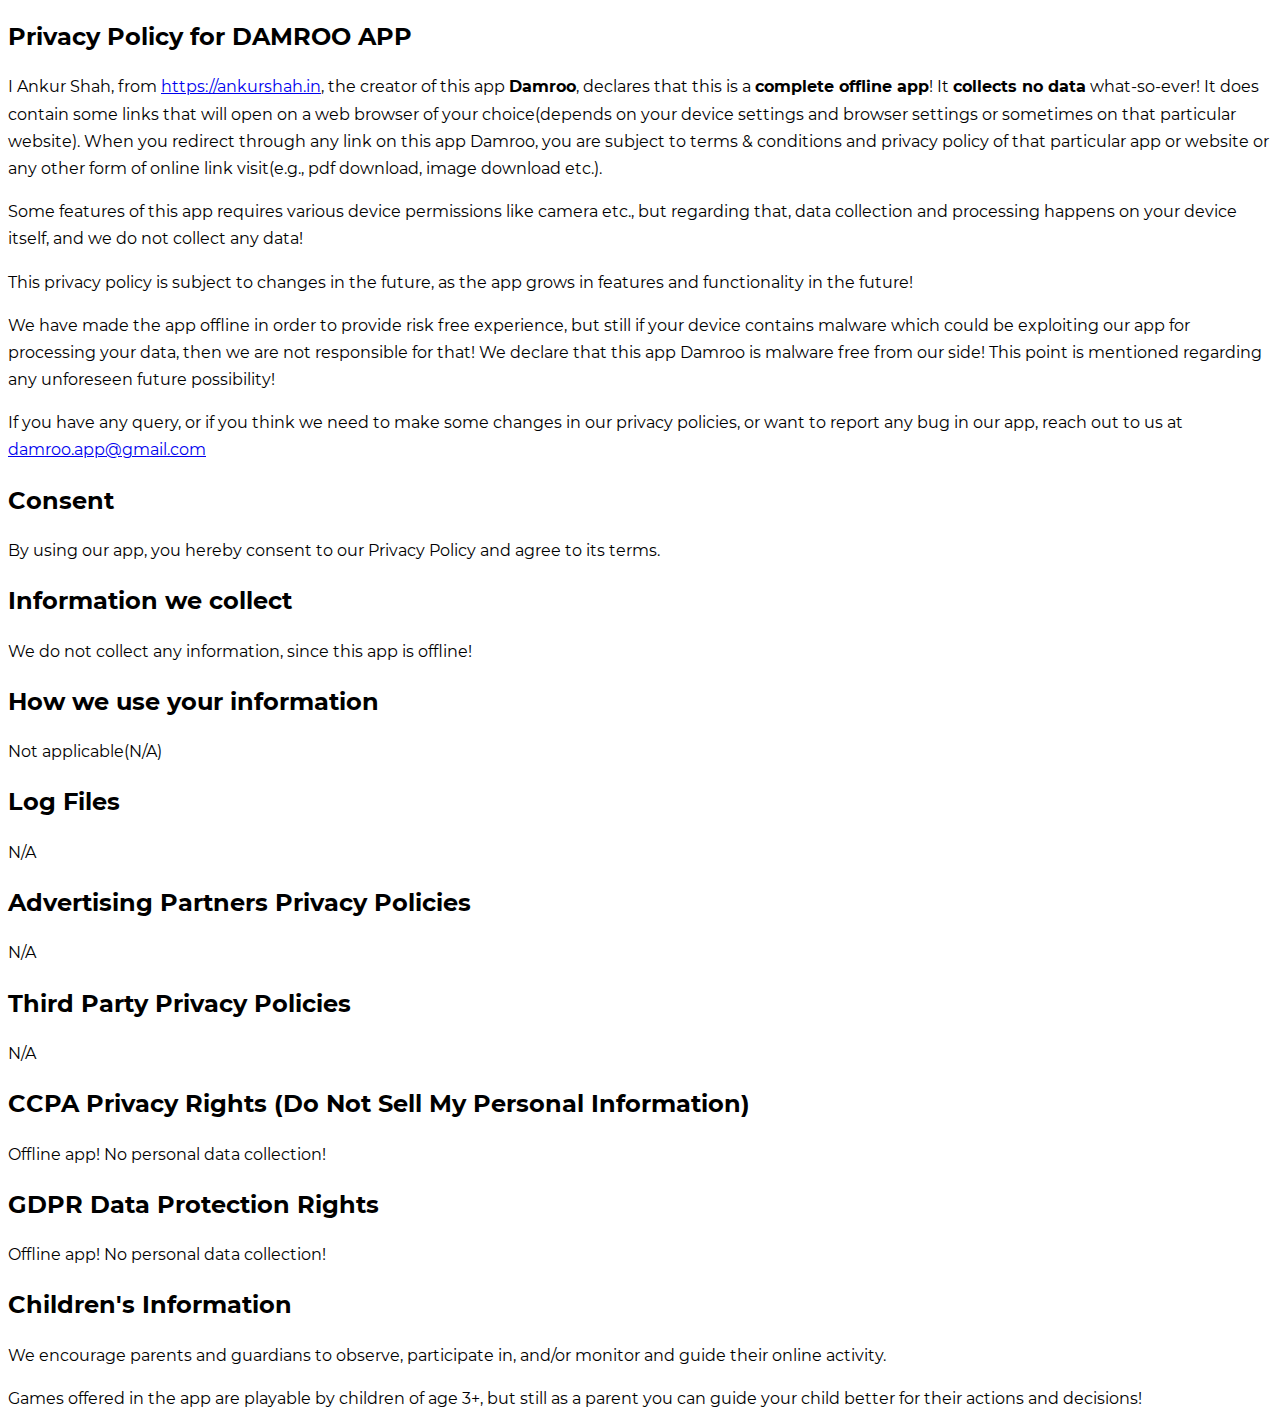
==== damroo-privacy-policy.html @ 25a72529 "damroo privacy policy" ====
<!DOCTYPE html>
<html lang="en">
<head>
  <meta charset="UTF-8">
  <meta name="viewport" content="width=device-width, initial-scale=1.0">
  <title>Privacy Policy Damroo App</title>
  <style>
    @font-face{
      font-family: "Montserrat-Regular";
      src: url("../assets/fonts/Montserrat-Regular.ttf");
    }

    @font-face{
      font-family: "Montserrat-Bold";
      src: url("../assets/fonts/Montserrat-Bold.ttf"); 
    }
    html, body{
      font-family: 'Montserrat-Regular';
      line-height: 1.4;
    }
    h1,h2,h3,h4,h5,h6,strong{
      font-family: "Montserrat-Bold";
      font-weight: 400;
    }
    .preview_company_name{
      text-transform: uppercase;
    }
    p{
      line-height: 1.7;
    }
  </style>
</head>
<body>
  <div class="main">
    <div class="article" id="content">
      <div id="placeholders">
        <h2>Privacy Policy for <span class="highlight preview_company_name">Damroo App</span></h2>
        <p>I Ankur Shah, from <a href="https://ankurshah.in">https://ankurshah.in</a>,
          the creator of this app <strong>Damroo</strong>, declares that this is a <strong>complete offline app</strong>! It
          <strong>collects
            no data</strong> what-so-ever! It does contain some links that will open on a web browser of your
          choice(depends on your device settings and browser settings or sometimes on that particular website).
          When you redirect through any link on this app Damroo, you are subject to terms & conditions and
          privacy policy of that particular app or website or any other form of online link visit(e.g., pdf download, image
          download etc.).
        </p>
        <p>Some features of this app requires various device permissions like camera etc., but regarding that,
          data collection and processing happens on your device itself, and we do not collect any data!
        </p>
        <p>
          This privacy policy is subject to changes in the future, as the app grows in features and functionality in the future!
        </p>
        <p>
          We have made the app offline in order to provide risk free experience, but still if your device contains
          malware which could be exploiting our app for processing your data, then we are not responsible for that!
          We declare that this app Damroo is malware free from our side! This point is mentioned regarding any unforeseen
          future possibility!
        </p>
        <p>If you have any query, or if you think we need to make some changes in our privacy policies, or want to report any
          bug
          in our app, reach out to us at <a href="mailto:damroo.app@gmail.com">damroo.app@gmail.com</a> </p>
        
        <h2>Consent</h2>
        
        <p>By using our app, you hereby consent to our Privacy Policy and agree to its terms.</p>
        
        <h2>Information we collect</h2>
        
        <p>We do not collect any information, since this app is offline!</p>
        
        <h2>How we use your information</h2>
        
        <p>Not applicable(N/A)</p>
        
        <h2>Log Files</h2>
        
        <p>N/A</p>
        
        <h2>Advertising Partners Privacy Policies</h2>
        
        <p>N/A</p>

        <h2>Third Party Privacy Policies</h2>
        
        <p>N/A</p>
        
        <h2>CCPA Privacy Rights (Do Not Sell My Personal Information)</h2>
        
        <p>Offline app! No personal data collection!</p>
        
        <h2>GDPR Data Protection Rights</h2>
        
        <p>Offline app! No personal data collection!</p>
        
        <h2>Children's Information</h2>
        
        <p>We encourage parents and guardians to observe, participate in, and/or monitor and guide their online activity.</p>
        
        <p>Games offered in the app are playable by children of age 3+, but
           still as a parent you can guide your child better for their actions and decisions!</p>
      </div>
    </div>
  </div>
  <!-- <div class="main">
    <div class="article" id="content">
      <div id="placeholders">
        <h2>Privacy Policy for <span class="highlight preview_company_name">Damroo App</span></h2>
        <p>I Ankur Shah, from <a href="https://ankurshah.in">https://ankurshah.in</a>, 
          the creator of this app <strong>Damroo</strong>, declares that this is a <strong>complete offline app</strong>! It <strong>collects
          no data</strong> what-so-ever! It does contain some links that will open on a web browser of your
          choice(depends on your device settings and browser settings or sometimes on that particular website). 
          When you redirect through any link on this app Damroo, you are subject to terms & conditions and
          privacy policy of that particular app or website or any other form of online link visit(e.g., pdf download, image download etc.).
        </p>
        <p>Some features of this app requires various device permissions like camera etc., but regarding that, 
          data collection and processing happens on your device itself, and we do not collect any data!
        </p>
        <p>
          This privacy policy is subject to changes in the future, as the app grows in features and functionality in the future!
        </p>
        <p>
          We have made the app offline in order to provide risk free experience, but still if your device contains
          malware which could be exploiting our app for processing your data, then we are not responsible for that!
          We declare that this app Damroo is malware free from our side! This point is mentioned regarding any unforeseen
          furture possibility!
        </p>
        <p>If you have any query, or if you think we need to make some changes in our privacy policies, or want to report any bug
          in our app, reach out to us at <a href="mailto:damroo.app@gmail.com">damroo.app@gmail.com</a> </p>
      </div>
    </div>
  </div> -->
</body>
</html>
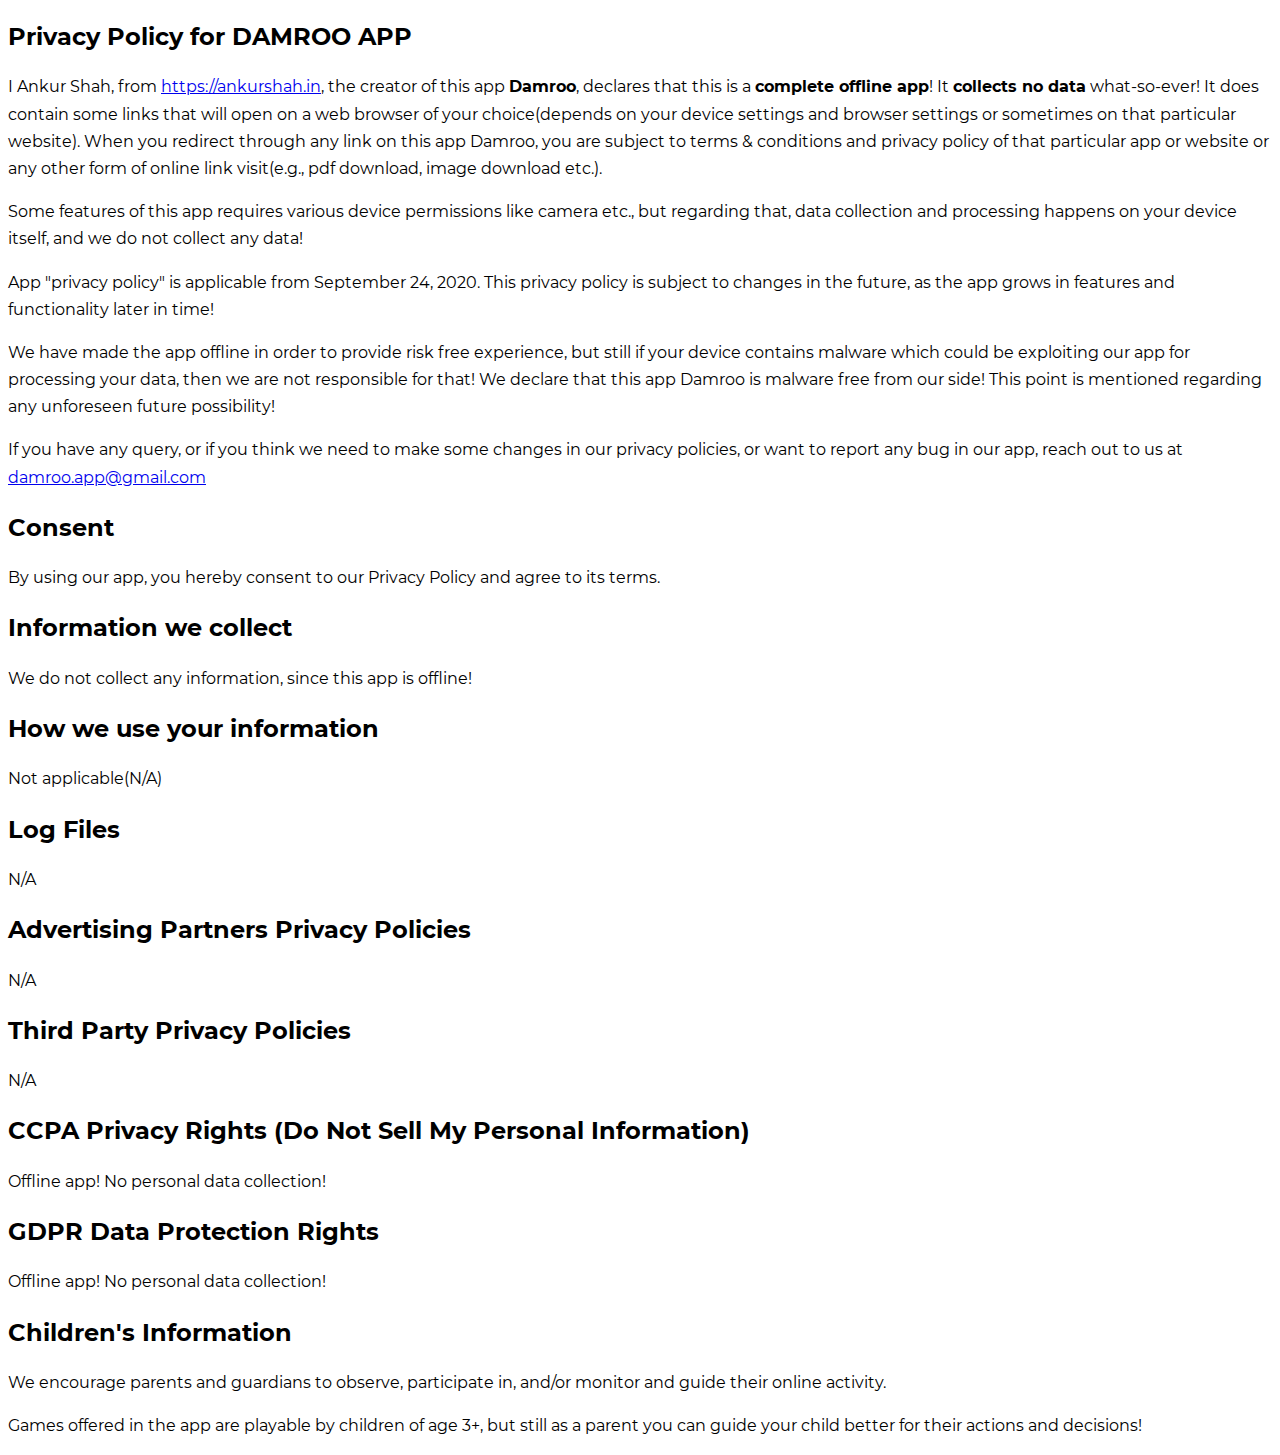
==== commit b57a0b9c: "added privacy policy date from when applicable" ====
--- a/damroo-privacy-policy.html
+++ b/damroo-privacy-policy.html
@@ -48,7 +48,8 @@
           data collection and processing happens on your device itself, and we do not collect any data!
         </p>
         <p>
-          This privacy policy is subject to changes in the future, as the app grows in features and functionality in the future!
+          App "privacy policy" is applicable from September 24, 2020. This privacy policy is subject to changes in the future, 
+          as the app grows in features and functionality later in time!
         </p>
         <p>
           We have made the app offline in order to provide risk free experience, but still if your device contains
@@ -101,33 +102,5 @@
       </div>
     </div>
   </div>
-  <!-- <div class="main">
-    <div class="article" id="content">
-      <div id="placeholders">
-        <h2>Privacy Policy for <span class="highlight preview_company_name">Damroo App</span></h2>
-        <p>I Ankur Shah, from <a href="https://ankurshah.in">https://ankurshah.in</a>, 
-          the creator of this app <strong>Damroo</strong>, declares that this is a <strong>complete offline app</strong>! It <strong>collects
-          no data</strong> what-so-ever! It does contain some links that will open on a web browser of your
-          choice(depends on your device settings and browser settings or sometimes on that particular website). 
-          When you redirect through any link on this app Damroo, you are subject to terms & conditions and
-          privacy policy of that particular app or website or any other form of online link visit(e.g., pdf download, image download etc.).
-        </p>
-        <p>Some features of this app requires various device permissions like camera etc., but regarding that, 
-          data collection and processing happens on your device itself, and we do not collect any data!
-        </p>
-        <p>
-          This privacy policy is subject to changes in the future, as the app grows in features and functionality in the future!
-        </p>
-        <p>
-          We have made the app offline in order to provide risk free experience, but still if your device contains
-          malware which could be exploiting our app for processing your data, then we are not responsible for that!
-          We declare that this app Damroo is malware free from our side! This point is mentioned regarding any unforeseen
-          furture possibility!
-        </p>
-        <p>If you have any query, or if you think we need to make some changes in our privacy policies, or want to report any bug
-          in our app, reach out to us at <a href="mailto:damroo.app@gmail.com">damroo.app@gmail.com</a> </p>
-      </div>
-    </div>
-  </div> -->
 </body>
 </html>